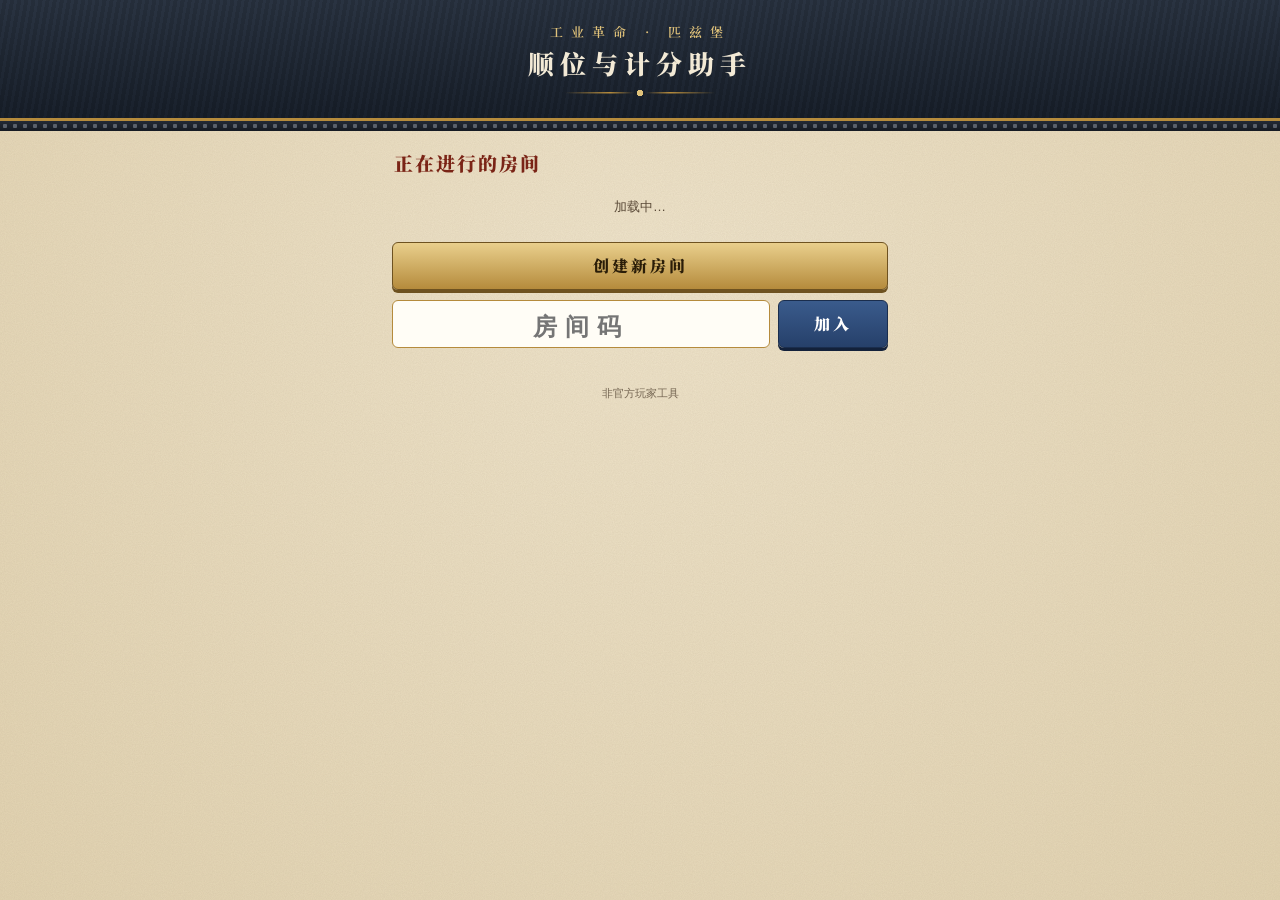
==== public/index.html @ c0c09143 "工业革命：匹兹堡 顺位与计分助手（多人房间版） Co-Authored-By: Claude Opus 5.5 <noreply@anthropic.com>" ====
<!doctype html>
<html lang="zh-CN">
<head>
<meta charset="utf-8">
<meta name="viewport" content="width=device-width,initial-scale=1,viewport-fit=cover">
<meta name="theme-color" content="#1b2230">
<title>工业革命：匹兹堡 顺位与计分助手</title>
<meta name="description" content="多人房间：顺位计算、两时代计分与 MVP 结算">
<meta property="og:type" content="website">
<meta property="og:title" content="工业革命：匹兹堡 顺位与计分助手">
<meta property="og:description" content="多人房间：顺位计算、两时代计分与 MVP 结算">
<meta property="og:image" content="https://pgh.leisurecat.cloud/img/icon-512.jpg">
<meta itemprop="name" content="工业革命：匹兹堡 顺位与计分助手">
<meta itemprop="image" content="https://pgh.leisurecat.cloud/img/icon-512.jpg">
<link rel="icon" href="img/icon-64.png">
<link rel="apple-touch-icon" href="img/icon-180.png">
<link rel="preconnect" href="https://fonts.googleapis.com">
<link rel="preconnect" href="https://fonts.gstatic.com" crossorigin>
<link href="https://fonts.googleapis.com/css2?family=Oswald:wght@500;600&family=Noto+Serif+SC:wght@600;900&display=swap" rel="stylesheet">
<link rel="stylesheet" href="style.css">
</head>
<body>
<div style="position:absolute;width:0;height:0;overflow:hidden"><img src="img/icon-512.jpg" alt=""></div>
<div id="app"></div>
<div id="sheet"></div>
<div id="toast"></div>
<script type="module" src="app.js"></script>
</body>
</html>
---- public/style.css ----
:root{
  --parch:#efe4cb; --parch2:#e2d3b1; --ink:#2d241b; --ink2:#5a4a38;
  --red:#7a2416; --navy:#26406a; --navy2:#3a5b8c; --step:#2c5ba3;
  --steel:#1b2230; --steel2:#2d3a4e; --brass:#b58b3c; --brass2:#e0c27a;
  --yellow:#d6ae45; --blue:#6c9bc4; --orange:#c9653c; --purple:#9b80c8;
  --c-mid:#8d6c2a; --c-rail:#3a5b8c; --c-ind:#7a2416; --c-jewel:#6b8f5a;
  --serif:"Noto Serif SC","Songti SC","STSong",serif;
  --sans:-apple-system,"PingFang SC","Hiragino Sans GB","Microsoft YaHei",sans-serif;
  --num:"Oswald","DIN Alternate",sans-serif;
}
*{box-sizing:border-box;margin:0;padding:0;-webkit-tap-highlight-color:transparent}
html{background:var(--parch2)}
body{min-height:100vh;font-family:var(--sans);color:var(--ink);
  background:
    url("data:image/svg+xml;utf8,<svg xmlns='http://www.w3.org/2000/svg' width='240' height='240'><filter id='n'><feTurbulence type='fractalNoise' baseFrequency='.9' numOctaves='2' stitchTiles='stitch'/><feColorMatrix values='0 0 0 0 .35 0 0 0 0 .27 0 0 0 0 .17 0 0 0 .16 0'/></filter><rect width='240' height='240' filter='url(%23n)'/></svg>"),
    radial-gradient(ellipse at 50% 30%,var(--parch) 0%,var(--parch2) 100%)}
button{font-family:inherit;cursor:pointer}
.hidden{display:none!important}
.band{height:10px;background:radial-gradient(circle at 5px 5px,#59606b 0 2px,transparent 2.5px) 0 0/10px 10px,linear-gradient(#232a35,#151a22)}

/* big header (landing / setup) */
.hero{padding:calc(env(safe-area-inset-top) + 22px) 16px 20px;text-align:center;color:#f3ead6;
  background:linear-gradient(180deg,rgba(255,255,255,.04),rgba(0,0,0,.25)),repeating-linear-gradient(100deg,#212b3a 0 3px,#1c2532 3px 7px),var(--steel2);
  border-bottom:3px solid var(--brass)}
.hero .en{font:600 13px var(--serif);letter-spacing:8px;color:var(--brass2)}
.hero h1{font:900 26px/1.25 var(--serif);letter-spacing:6px;margin-top:6px}
.orn{width:150px;height:10px;margin:8px auto 0;
  background:radial-gradient(circle,var(--brass2) 0 3px,transparent 3.5px) center/10px 10px no-repeat,
    linear-gradient(90deg,transparent,var(--brass) 30%,transparent 46%,transparent 54%,var(--brass) 70%,transparent) center/100% 1.5px no-repeat}
/* slim bar (in game) */
.bar{display:flex;align-items:center;gap:8px;padding:calc(env(safe-area-inset-top) + 8px) 12px 8px;color:#f3ead6;
  background:repeating-linear-gradient(100deg,#212b3a 0 3px,#1c2532 3px 7px),var(--steel2);border-bottom:2px solid var(--brass)}
.bar .ttl{flex:1;font:900 15px var(--serif);letter-spacing:2px;white-space:nowrap;overflow:hidden;text-overflow:ellipsis}
.room{display:inline-flex;align-items:center;gap:6px;height:30px;padding:0 10px;border-radius:15px;border:1px solid rgba(224,194,122,.5);
  background:rgba(0,0,0,.2);color:var(--brass2);font:600 15px var(--num);letter-spacing:2px}
.room small{font:500 11px var(--sans);letter-spacing:0;color:#cbbf9f}
.conn{width:9px;height:9px;border-radius:50%;background:#7d8796;box-shadow:0 0 0 2px rgba(0,0,0,.25)}
.conn.on{background:#62c27a}

.wrap{max-width:520px;margin:0 auto;padding:0 12px calc(env(safe-area-inset-bottom) + 20px)}
.tabs{display:flex;gap:6px;margin:10px 0 8px}
.tab{flex:1;height:38px;border-radius:4px;font:700 15px var(--serif);letter-spacing:3px;color:var(--navy);
  background:rgba(38,64,106,.08);border:1.5px solid rgba(38,64,106,.35)}
.tab.on{color:#fff;background:linear-gradient(180deg,var(--navy2),var(--navy));border-color:#1a2d4d}
h2.h{display:flex;align-items:baseline;justify-content:space-between;margin:18px 2px 8px;font:900 19px var(--serif);letter-spacing:2px;color:var(--red)}
h2.h small{font:500 12px var(--sans);letter-spacing:0;color:var(--ink2)}
.note{font:500 12px/1.55 var(--sans);color:var(--ink2);padding:7px 10px;border-left:3px solid var(--red);background:rgba(122,36,22,.05);margin-top:8px}
.note b{color:var(--red)}
.card{background:rgba(255,252,243,.6);border:1.5px solid rgba(90,74,56,.32);border-radius:8px;box-shadow:0 2px 6px rgba(60,40,10,.1)}
.list{display:flex;flex-direction:column;gap:7px}
.row{display:flex;align-items:center;gap:8px;padding:7px 9px}
.stepn{flex:none;width:24px;height:24px;border-radius:50%;background:var(--step);color:#fff;border:2px solid #fff;
  box-shadow:0 1px 3px rgba(0,0,0,.3);font:600 13px/20px var(--num);text-align:center}
.por{display:inline-block;flex:none;width:46px;height:46px;border-radius:50%;padding:3px;background:var(--c,#999);box-shadow:0 2px 4px rgba(0,0,0,.3);border:none}
.por img{display:block;width:100%;height:100%;border-radius:50%;object-fit:cover;background:#3a2f25}
.por.sm{width:36px;height:36px;padding:2.5px}
.por.xs{width:28px;height:28px;padding:2px}
.who{flex:1;min-width:0}
.who .nm{font:700 15px var(--sans);white-space:nowrap;overflow:hidden;text-overflow:ellipsis}
.who .fg{font:500 11px var(--sans);color:var(--ink2);margin-top:1px;white-space:nowrap;overflow:hidden;text-overflow:ellipsis}
input.pn{width:100%;height:34px;border:1.5px solid rgba(90,74,56,.35);border-radius:6px;background:#fffdf6;padding:0 8px;outline:none;font:700 15px var(--sans);color:var(--ink)}
input.pn:focus{border-color:var(--navy)}
.ib{flex:none;width:34px;height:34px;border-radius:6px;border:1.5px solid rgba(90,74,56,.4);background:rgba(255,255,255,.55);color:var(--ink);font:700 18px/1 var(--sans)}
.ib:disabled{opacity:.25}
.field{flex:none;display:flex;align-items:center;width:64px;height:36px;border-radius:6px;background:#fffdf6;border:1.5px solid var(--brass);padding:0 7px}
.field i{font:600 14px var(--num);font-style:normal;color:var(--brass);margin-right:2px}
.field input{width:100%;border:none;outline:none;background:transparent;font:600 19px var(--num);color:var(--ink);text-align:right}
.field input.bad{color:#c0392b}
.chips{display:flex;gap:8px}
.chip{flex:1;height:40px;border-radius:6px;border:1.5px solid rgba(38,64,106,.4);background:transparent;color:var(--navy);font:700 16px var(--sans)}
.chip.on{background:var(--navy);color:#fff;border-color:var(--navy)}
.dots{display:flex;gap:6px;margin-top:5px}
.dot{width:20px;height:20px;border-radius:50%;border:2px solid #fff;background:var(--c);box-shadow:0 0 0 1px rgba(0,0,0,.25)}
.dot.on{box-shadow:0 0 0 2px var(--ink)}
.dot:disabled{opacity:.2}
.btn{display:block;width:100%;height:48px;margin-top:12px;border-radius:6px;border:1.5px solid #6e5220;
  background:linear-gradient(180deg,#e9cf8c,var(--brass));color:#2a1d08;font:900 16px var(--serif);letter-spacing:3px;box-shadow:0 3px 0 #6e5220}
.btn:active{transform:translateY(2px);box-shadow:0 1px 0 #6e5220}
.btn:disabled{opacity:.4}
.btn.navy{background:linear-gradient(180deg,var(--navy2),var(--navy));border-color:#1a2d4d;color:#fff;box-shadow:0 3px 0 #13213a}
.btn.ghost{height:38px;margin-top:8px;background:transparent;border-color:rgba(90,74,56,.4);color:var(--ink2);font:600 13px var(--sans);letter-spacing:1px;box-shadow:none}
.btns{display:flex;gap:8px}.btns .btn{flex:1}
.err{margin-top:6px;color:#b03020;font-size:13px;text-align:center;min-height:1em}

/* status strip */
.status{display:flex;align-items:center;gap:10px;padding:8px 10px;border-radius:8px;background:rgba(38,64,106,.08);border:1px solid rgba(38,64,106,.25)}
.medal{flex:none;display:inline-flex;align-items:center;justify-content:center;width:40px;height:40px;border-radius:50%;
  background:radial-gradient(circle at 35% 30%,#f2dc9c,var(--brass) 60%,#6e5220);color:#2a1d08;font:900 15px/1 var(--serif);
  border:2px solid #4b3714;box-shadow:0 2px 4px rgba(0,0,0,.3);text-align:center}
.status .t{font:900 17px var(--serif);letter-spacing:1px;color:var(--navy)}
.status .t b{font:600 19px var(--num);color:var(--red);margin:0 2px}
.status .s{font-size:12px;color:var(--ink2);margin-top:1px}
.pips{display:flex;gap:3px;margin-left:auto}
.pips i{width:7px;height:16px;border-radius:2px;background:rgba(38,64,106,.18)}
.pips i.done{background:var(--navy2)}
.pips i.cur{background:var(--red)}
.banner{margin-top:8px;padding:9px 10px;border-radius:8px;background:#2a3443;color:#f3ead6;font-size:13px;line-height:1.5;display:flex;align-items:center;gap:10px}
.banner b{color:var(--brass2)}
.banner button{flex:none;height:32px;padding:0 12px;border-radius:5px;border:1px solid var(--brass);background:var(--brass);color:#22180a;font:700 13px var(--sans)}

/* turn order track */
.track{margin-top:8px;padding:9px 6px 9px;border-radius:8px;background:linear-gradient(180deg,#2a3443,#171d27);border:2px solid #0e1218;color:#f3ead6}
.track .t{font:700 12px var(--serif);letter-spacing:2px;color:var(--brass2);text-align:center}
.slots{display:flex;justify-content:center;gap:4px;margin-top:6px}
.slot{flex:1;max-width:88px;text-align:center;min-width:0}
.slot .o{font:600 12px var(--num);color:var(--brass2);margin-bottom:3px}
.slot .por{display:block;margin:0 auto;width:44px;height:44px}
.slot .n{font:600 11.5px var(--sans);margin-top:3px;white-space:nowrap;overflow:hidden;text-overflow:ellipsis}
.slot .m{display:inline-block;margin-top:2px;padding:0 7px;border-radius:9px;background:var(--brass);color:#22180a;font:600 12px/17px var(--num)}
.slot .tie{display:block;font-size:10px;color:#aab6c8;margin-top:1px}

/* scoring table */
.seg{display:flex;border:1.5px solid var(--navy);border-radius:6px;overflow:hidden}
.seg button{flex:1;height:36px;border:none;background:transparent;color:var(--navy);font:700 14px var(--sans)}
.seg button.on{background:var(--navy);color:#fff}
table.sc{width:100%;margin-top:8px;border-collapse:separate;border-spacing:0 6px;table-layout:fixed}
.sc th{font:600 11px var(--sans);color:var(--ink2);padding:0 1px;text-align:center}
.sc th:first-child{text-align:left;width:76px}
.sc th.tot{width:46px}
.sc td{padding:0 2px;height:48px;background:rgba(255,252,243,.6);border-top:1.5px solid rgba(90,74,56,.25);border-bottom:1.5px solid rgba(90,74,56,.25)}
.sc td:first-child{border-left:1.5px solid rgba(90,74,56,.25);border-radius:8px 0 0 8px;padding-left:5px}
.sc td:last-child{border-right:1.5px solid rgba(90,74,56,.25);border-radius:0 8px 8px 0}
.pc{display:flex;align-items:center;gap:5px;min-width:0}
.pc span{font:700 12.5px var(--sans);white-space:nowrap;overflow:hidden;text-overflow:ellipsis}
.cell{width:100%;height:38px;border-radius:5px;border:1.5px solid rgba(181,139,60,.75);background:#fffdf6;font:600 17px var(--num);color:var(--ink)}
.cell.empty{color:#b7a98f;font:500 12px var(--sans)}
.cell.bad{color:#c0392b;border-color:#c0392b}
.sc td.tt{text-align:center;font:600 21px var(--num);color:var(--red)}
.legend{font:500 11.5px/1.6 var(--sans);color:var(--ink2);margin-top:4px}
.legend b{color:var(--ink)}

/* sheets */
.mask{position:fixed;inset:0;background:rgba(15,18,24,.55);z-index:20}
.sheet{position:fixed;left:0;right:0;bottom:0;z-index:21;max-width:520px;margin:0 auto;padding:12px 14px calc(env(safe-area-inset-bottom) + 14px);
  background:var(--parch);border-top:3px solid var(--brass);border-radius:14px 14px 0 0;box-shadow:0 -8px 30px rgba(0,0,0,.4)}
.sheet h3{font:900 16px var(--serif);color:var(--red);letter-spacing:1px}
.sheet .hint{font-size:12px;color:var(--ink2);margin-top:2px;line-height:1.5}
.disp{margin-top:8px;min-height:58px;padding:6px 12px;border-radius:6px;background:#fffdf6;border:1.5px solid var(--brass);text-align:right}
.disp .ex{font:500 14px var(--num);color:var(--ink2);word-break:break-all}
.disp .cur{font:600 26px var(--num);color:var(--ink)}
.keys{display:grid;grid-template-columns:repeat(4,1fr);gap:7px;margin-top:10px}
.keys button{height:48px;border-radius:6px;border:1.5px solid rgba(90,74,56,.35);background:#fffaf0;font:600 21px var(--num);color:var(--ink)}
.keys .op{background:var(--navy);color:#fff;border-color:var(--navy);font-size:26px}
.keys .ok{background:linear-gradient(180deg,#e9cf8c,var(--brass));border-color:#6e5220;font:900 15px var(--serif);grid-row:span 2;height:auto}
.keys .fn{font:600 14px var(--sans)}
.figs{display:grid;grid-template-columns:repeat(4,1fr);gap:10px 6px;margin-top:10px}
.figs button{border:none;background:transparent;text-align:center;font:600 11px/1.3 var(--sans);color:var(--ink)}
.figs button .por{display:block;width:58px;height:58px;margin:0 auto 4px}
.figs button:disabled{opacity:.3}
.figs button.on .por{box-shadow:0 0 0 3px var(--ink)}

/* landing */
.join{display:flex;gap:8px;margin-top:10px}
.join input{flex:1;min-width:0;height:48px;border-radius:6px;border:1.5px solid var(--brass);background:#fffdf6;text-align:center;font:600 24px var(--num);letter-spacing:8px;text-transform:uppercase;outline:none}
.join .btn{flex:none;width:110px;margin-top:0}

/* MVP */
.mvp{position:relative;margin-top:4px;padding:14px 12px 12px;border-radius:10px;text-align:center;color:#f3ead6;overflow:hidden;
  background:radial-gradient(ellipse at 50% 0%,rgba(224,194,122,.35),transparent 60%),linear-gradient(180deg,#2a3443,#141922);border:2px solid #0e1218}
.mvp .crown{font:700 12px var(--serif);letter-spacing:6px;color:var(--brass2)}
.mvp .por{width:92px;height:92px;padding:4px;margin:8px auto 0;display:block;box-shadow:0 0 0 3px var(--brass2),0 6px 18px rgba(0,0,0,.5)}
.mvp .nm{font:900 22px var(--serif);letter-spacing:2px;margin-top:8px}
.mvp .fg{font-size:12px;color:#c9c0aa}
.mvp .pts{font:600 40px/1.1 var(--num);color:var(--brass2);margin-top:2px}
.mvp .pts small{font:500 13px var(--sans);color:#c9c0aa;margin-left:3px}
.rk .row{gap:7px;padding:7px 8px}
.rk .tot{font:600 22px var(--num);color:var(--red);min-width:34px;text-align:right}
.stack{display:flex;height:9px;border-radius:5px;overflow:hidden;background:rgba(90,74,56,.12);margin-top:4px}
.stack i{display:block;height:100%}
.parts{font:500 10.5px var(--sans);color:var(--ink2);margin-top:3px;white-space:nowrap;overflow:hidden;text-overflow:ellipsis}
.parts em{font-style:normal;display:inline-block;width:7px;height:7px;border-radius:2px;margin:0 2px 0 5px;vertical-align:0}
.parts em:first-child{margin-left:0}
.achs{display:grid;grid-template-columns:repeat(2,1fr);gap:7px;margin-top:6px}
.ach{display:flex;align-items:center;gap:8px;padding:7px 8px}
.ach .medal{width:34px;height:34px;font-size:16px}
.ach .an{font:900 13.5px var(--serif);color:var(--red)}
.ach .ad{font-size:10.5px;color:var(--ink2);line-height:1.35}
.ach .aw{display:flex;gap:3px;margin-top:3px;flex-wrap:wrap}
.tb{display:flex;align-items:center;gap:6px;margin-top:6px;font-size:12px;color:var(--ink2)}
.tb .field{width:58px;height:32px}
footer{margin-top:18px;text-align:center;font-size:10.5px;line-height:1.6;color:var(--ink2);opacity:.8}
.toast{position:fixed;left:50%;bottom:calc(env(safe-area-inset-bottom) + 24px);transform:translateX(-50%);z-index:30;padding:8px 16px;border-radius:20px;background:rgba(20,25,34,.9);color:#fff;font-size:13px}

/* short phones (e.g. iPhone SE): tighten the in-game screen so the settle button stays on screen */
@media (max-height: 700px){
  .bar{padding-top:calc(env(safe-area-inset-top) + 6px);padding-bottom:6px}
  .tabs{margin:7px 0 6px}.tab{height:34px}
  .status{padding:5px 9px}.medal{width:34px;height:34px}.status .t{font-size:16px}
  .banner{margin-top:6px;padding:6px 9px}.banner button{height:28px}
  .track{margin-top:6px;padding:6px 4px 7px}.slots{margin-top:4px}.slot .por{width:38px;height:38px}.slot .o{margin-bottom:1px}
  .list{gap:5px}.row{padding:5px 8px}.por.sm{width:32px;height:32px}
  .ib{width:32px;height:32px}.field{height:34px}
  .btn{height:44px;margin-top:9px}.btn.ghost{height:34px;margin-top:6px}
}
.lobby{display:flex;align-items:center;gap:10px;width:100%;padding:9px 11px;text-align:left;font:inherit;color:inherit}
.lobby .lc{font:600 22px var(--num);letter-spacing:3px;color:var(--navy);min-width:66px}
.lobby .lp{display:flex;gap:2px;flex:1;min-width:0}
.lobby .ls{text-align:right;font-size:11.5px;color:var(--ink2);line-height:1.35}
.lobby .ls b{display:block;font:700 13px var(--sans);color:var(--red)}
.empty{padding:14px;text-align:center;font-size:13px;color:var(--ink2)}
.join{margin-top:10px}
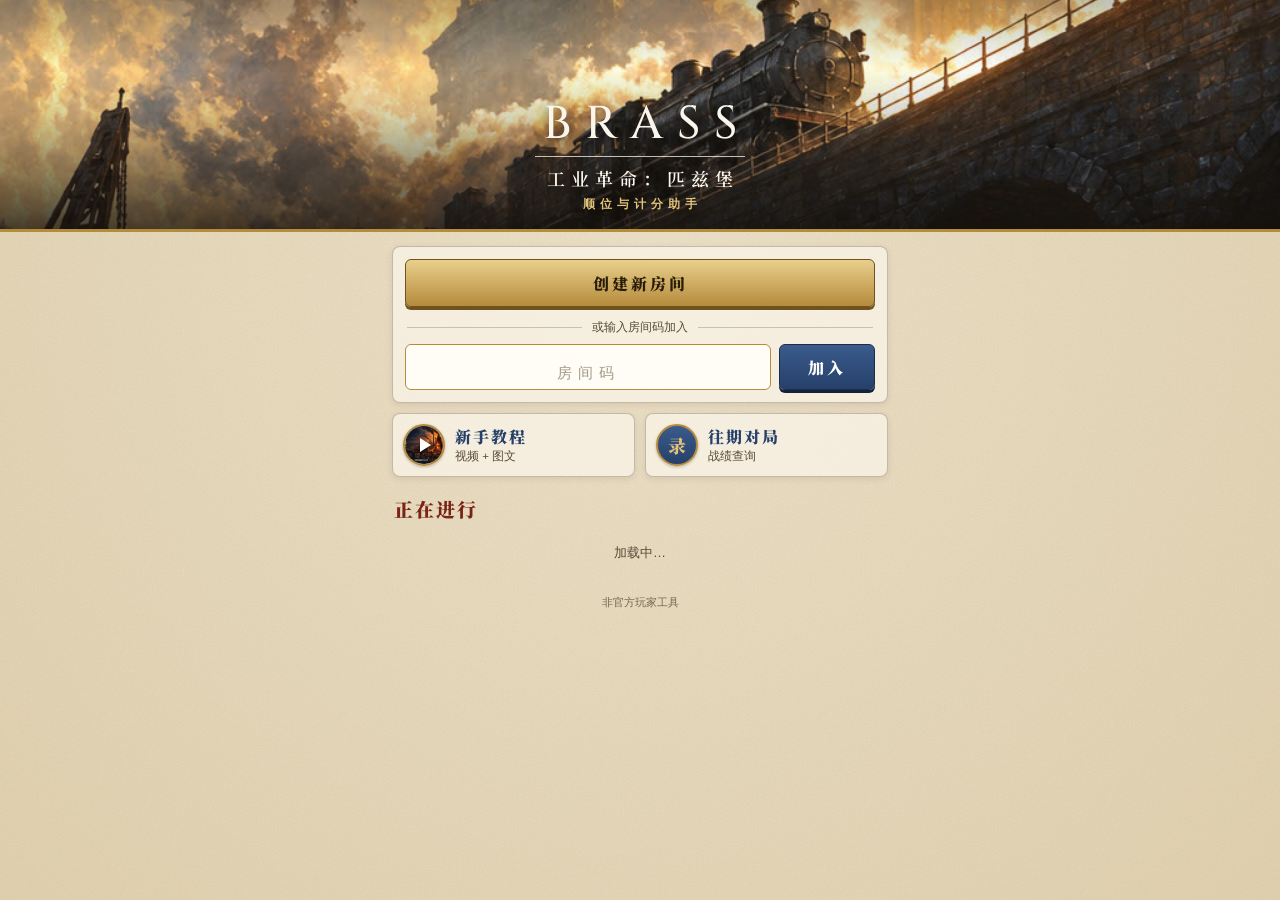
==== commit d0b584e6: "Redesign landing: cover-art hero, grouped create/join card, tutorial and history tiles, room status " ====
--- a/public/index.html
+++ b/public/index.html
@@ -16,7 +16,7 @@
 <link rel="apple-touch-icon" href="img/icon-180.png">
 <link rel="preconnect" href="https://fonts.googleapis.com">
 <link rel="preconnect" href="https://fonts.gstatic.com" crossorigin>
-<link href="https://fonts.googleapis.com/css2?family=Oswald:wght@500;600&family=Noto+Serif+SC:wght@600;900&display=swap" rel="stylesheet">
+<link href="https://fonts.googleapis.com/css2?family=Cinzel:wght@500&family=Oswald:wght@500;600&family=Noto+Serif+SC:wght@600;900&display=swap" rel="stylesheet">
 <link rel="stylesheet" href="style.css">
 </head>
 <body>
--- a/public/style.css
+++ b/public/style.css
@@ -199,3 +199,69 @@
 .lobby .ls b{display:block;font:700 13px var(--sans);color:var(--red)}
 .empty{padding:14px;text-align:center;font-size:13px;color:var(--ink2)}
 .join{margin-top:10px}
+
+/* illustrated tutorial (guide.html) */
+a.btn{text-align:center;line-height:45px;text-decoration:none}
+a.btn.ghost{line-height:35px}
+.guide .vid{display:block;width:100%;aspect-ratio:16/9;padding:0;background:var(--steel);overflow:hidden}
+.guide .toc{display:flex;flex-wrap:wrap;gap:6px;margin:0 0 4px}
+.guide .toc a{padding:5px 10px;border-radius:14px;border:1px solid rgba(38,64,106,.35);background:rgba(38,64,106,.06);color:var(--navy);font:600 12.5px var(--sans);text-decoration:none}
+.gs{margin-top:14px;padding:0 0 12px;overflow:hidden;scroll-margin-top:10px}
+.gs h2.h{margin:12px 12px 10px}
+.gs h2.h i{font:600 15px var(--num);font-style:normal;color:var(--brass);margin-right:8px}
+.gs img{display:block;width:100%;height:auto;background:var(--steel)}
+.gs ul{margin:10px 14px 0 30px;font:500 14.5px/1.7 var(--sans)}
+.gs li+li{margin-top:5px}
+/* landing */
+.hero-art{position:relative;height:calc(env(safe-area-inset-top) + 232px);overflow:hidden;background:var(--steel);border-bottom:3px solid var(--brass)}
+.hero-art img{position:absolute;inset:0;width:100%;height:100%;object-fit:cover;object-position:50% 40%}
+.hero-art:after{content:"";position:absolute;inset:0;background:linear-gradient(180deg,rgba(18,14,10,.25) 0,rgba(18,14,10,0) 30%,rgba(18,14,10,.15) 50%,rgba(18,14,10,.78) 100%)}
+.hero-art .ht{position:absolute;z-index:1;left:0;right:0;bottom:16px;text-align:center;color:#fbf6ec;text-shadow:0 2px 12px rgba(0,0,0,.6)}
+.hero-art .wm{font:500 46px/1 "Cinzel",serif;letter-spacing:14px;text-indent:14px}
+.hero-art .hr{width:210px;height:1px;margin:9px auto 8px;background:rgba(251,246,236,.75)}
+.hero-art .hz{font:600 18px var(--serif);letter-spacing:6px;text-indent:6px}
+.hero-art .hs{margin-top:5px;font:600 12px var(--sans);letter-spacing:5px;text-indent:5px;color:var(--brass2)}
+.start{margin-top:14px;padding:12px}
+.start .btn{margin-top:0}
+.start .or{display:flex;align-items:center;gap:10px;margin:12px 2px 0;font-size:12px;color:var(--ink2)}
+.start .or:before,.start .or:after{content:"";flex:1;height:1px;background:rgba(90,74,56,.28)}
+.start .join{margin-top:8px}
+.start .join input,.start .join .btn{height:46px}
+.start .join .btn{width:96px}
+.start .err{margin-top:8px;min-height:0}
+.tiles{display:grid;grid-template-columns:1fr 1fr;gap:10px;margin-top:10px}
+.tile{display:flex;align-items:center;gap:10px;padding:10px;text-decoration:none;color:var(--ink2);font-size:11.5px;line-height:1.4}
+.tile:active{transform:translateY(1px)}
+.tile b{display:block;font:900 16px var(--serif);letter-spacing:2px;color:var(--navy)}
+.tile .ti{position:relative;flex:none;width:42px;height:42px;border-radius:50%;overflow:hidden;border:2px solid var(--brass);box-shadow:0 1px 3px rgba(0,0,0,.25)}
+.tile .ti img{display:block;width:100%;height:100%;object-fit:cover}
+.tile .ti.play:after{content:"";position:absolute;left:50%;top:50%;margin:-7px 0 0 -4px;border-style:solid;border-width:7px 0 7px 11px;border-color:transparent transparent transparent #fff;filter:drop-shadow(0 1px 2px rgba(0,0,0,.7))}
+.tile .ti.rec{display:flex;align-items:center;justify-content:center;background:linear-gradient(180deg,var(--navy2),var(--navy));color:var(--brass2);font:900 18px var(--serif)}
+.lobby .lp .por+.por{margin-left:-7px}
+.lobby .ls{display:flex;flex-direction:column;align-items:flex-end;gap:3px}
+.lobby .ls .st{display:inline-block;padding:2px 8px;border-radius:10px;font:700 12px var(--sans)}
+.lobby .ls .st-setup{background:rgba(181,139,60,.2);color:#7a5a1c}
+.lobby .ls .st-play{background:rgba(38,64,106,.13);color:var(--navy)}
+.lobby .ls .st-over{background:rgba(90,74,56,.12);color:var(--ink2)}
+.lobby .ls small{font-size:11px;color:var(--ink2)}
+.od{display:inline-block;width:7px;height:7px;margin-right:4px;border-radius:50%;background:#a59a86;vertical-align:1px}
+.od.on{background:#4caf6a}
+
+/* past games (history.html) */
+.games{margin-top:12px}
+.game summary{list-style:none;padding:9px 11px;cursor:pointer}
+.game summary::-webkit-details-marker{display:none}
+.game .gh{display:flex;align-items:baseline;justify-content:space-between;gap:8px}
+.game .gh b{font:600 20px var(--num);letter-spacing:3px;color:var(--navy)}
+.game .gh span{font-size:12px;color:var(--ink2)}
+.game .gp{display:flex;flex-wrap:wrap;gap:4px 12px;margin-top:6px}
+.game .gp>span{display:flex;align-items:center;gap:4px;font-size:13px;min-width:0}
+.game .gp i{font-style:normal;max-width:6em;overflow:hidden;text-overflow:ellipsis;white-space:nowrap}
+.game .gp em{font:600 15px var(--num);font-style:normal;color:var(--ink2)}
+.game .gp .win em{color:var(--red)}
+.game .gp .win i{font-weight:700}
+.game .gd{border-top:1px dashed rgba(90,74,56,.35);padding:4px 0}
+.game[open] summary .gp{display:none}
+#search input{font:500 15px var(--sans);letter-spacing:0;text-transform:none;text-align:left;padding:0 12px}
+.start .join input::placeholder{font:500 15px var(--sans);letter-spacing:6px;color:#a59a86}
+.tile .ti.play img{object-position:80% 50%}
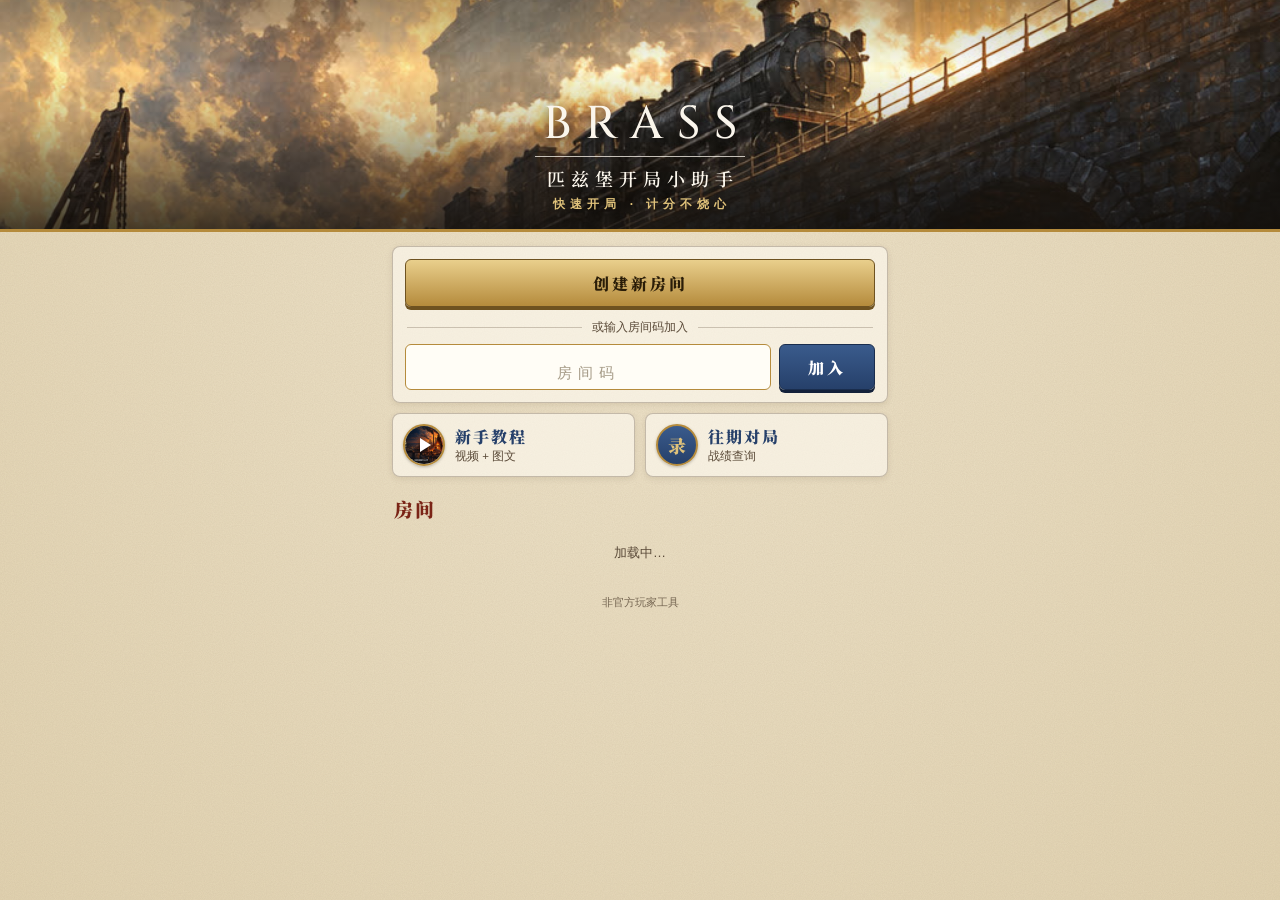
==== commit 10b6fe6c: "Rename to 匹兹堡开局小助手; keep started games listed for 7 days and remember this phone's rooms Co-Authored" ====
--- a/public/index.html
+++ b/public/index.html
@@ -4,13 +4,13 @@
 <meta charset="utf-8">
 <meta name="viewport" content="width=device-width,initial-scale=1,viewport-fit=cover">
 <meta name="theme-color" content="#1b2230">
-<title>工业革命：匹兹堡 顺位与计分助手</title>
-<meta name="description" content="多人房间：顺位计算、两时代计分与 MVP 结算">
+<title>匹兹堡开局小助手 · 快速开局，计分不烧心</title>
+<meta name="description" content="《工业革命：匹兹堡》多人同步排顺位、两时代计分，快速开局，计分不烧心">
 <meta property="og:type" content="website">
-<meta property="og:title" content="工业革命：匹兹堡 顺位与计分助手">
-<meta property="og:description" content="多人房间：顺位计算、两时代计分与 MVP 结算">
+<meta property="og:title" content="匹兹堡开局小助手 · 快速开局，计分不烧心">
+<meta property="og:description" content="《工业革命：匹兹堡》多人同步排顺位、两时代计分，快速开局，计分不烧心">
 <meta property="og:image" content="https://pgh.leisurecat.cloud/img/icon-512.jpg">
-<meta itemprop="name" content="工业革命：匹兹堡 顺位与计分助手">
+<meta itemprop="name" content="匹兹堡开局小助手 · 快速开局，计分不烧心">
 <meta itemprop="image" content="https://pgh.leisurecat.cloud/img/icon-512.jpg">
 <link rel="icon" href="img/icon-64.png">
 <link rel="apple-touch-icon" href="img/icon-180.png">
--- a/public/style.css
+++ b/public/style.css
@@ -265,3 +265,31 @@
 #search input{font:500 15px var(--sans);letter-spacing:0;text-transform:none;text-align:left;padding:0 12px}
 .start .join input::placeholder{font:500 15px var(--sans);letter-spacing:6px;color:#a59a86}
 .tile .ti.play img{object-position:80% 50%}
+.guide .toc a.fqa{background:var(--navy);border-color:var(--navy);color:#fff}
+#faq{scroll-margin-top:10px}
+.fq-cat{margin:16px 2px 6px;font:900 15px var(--serif);letter-spacing:2px;color:var(--navy)}
+.fq{margin-top:6px}
+.fq summary{position:relative;list-style:none;padding:10px 32px 10px 12px;font:600 14.5px/1.5 var(--sans);cursor:pointer}
+.fq summary::-webkit-details-marker{display:none}
+.fq summary:after{content:"+";position:absolute;right:12px;top:8px;font:500 20px var(--num);color:var(--brass)}
+.fq[open] summary:after{content:"−"}
+.fq p{padding:0 12px 11px;font:500 14px/1.7 var(--sans);color:var(--ink2)}
+.fq p a{font-size:12px;color:var(--navy2);white-space:nowrap}
+
+/* blind-bag draw overlay */
+.draw{position:fixed;inset:0;z-index:50;display:flex;align-items:center;justify-content:center;background:rgba(15,19,28,.93);-webkit-backdrop-filter:blur(4px);backdrop-filter:blur(4px);animation:drIn .25s ease;transition:opacity .4s}
+.draw.out{opacity:0}
+.dr-box{text-align:center;color:#f3ead6}
+.dr-t{font:900 22px var(--serif);letter-spacing:8px;text-indent:8px;color:var(--brass2)}
+.dr-slots{display:flex;gap:10px;justify-content:center;margin-top:24px;min-height:100px}
+.dr-s{width:64px;opacity:0;animation:drPop .75s cubic-bezier(.2,.9,.3,1.2) forwards;animation-delay:calc(var(--start) + var(--i) * var(--step))}
+.dr-s .por{display:block;width:58px;height:58px;padding:3px;margin:0 auto;box-shadow:0 0 0 2px var(--brass2),0 4px 12px rgba(0,0,0,.5)}
+.dr-s b{display:block;margin-top:6px;font:600 18px var(--num);color:var(--brass2)}
+.dr-s i{display:block;font-style:normal;font-size:11px;color:#cfc5ad;white-space:nowrap;overflow:hidden;text-overflow:ellipsis}
+.dr-bag{width:120px;height:130px;margin:18px auto 0;transform-origin:50% 92%;animation:drShake .9s ease-in-out,drJig var(--step) ease-in-out var(--start) infinite}
+.dr-skip{margin-top:16px;font-size:12px;color:#8f8a7d}
+@keyframes drIn{from{opacity:0}}
+@keyframes drPop{0%{opacity:0;transform:translate(calc(var(--d) * 74px),170px) scale(.3)}45%{opacity:1;transform:translate(calc(var(--d) * 37px),-28px) scale(1.15)}100%{opacity:1;transform:none}}
+@keyframes drShake{0%,100%{transform:rotate(0)}20%{transform:rotate(-9deg)}40%{transform:rotate(8deg)}60%{transform:rotate(-5deg)}80%{transform:rotate(3deg)}}
+@keyframes drJig{0%,100%{transform:scale(1)}25%{transform:scale(1.07,.93)}}
+.lobby .lc em{display:block;margin-top:1px;font:700 10px var(--sans);font-style:normal;letter-spacing:2px;color:var(--brass)}
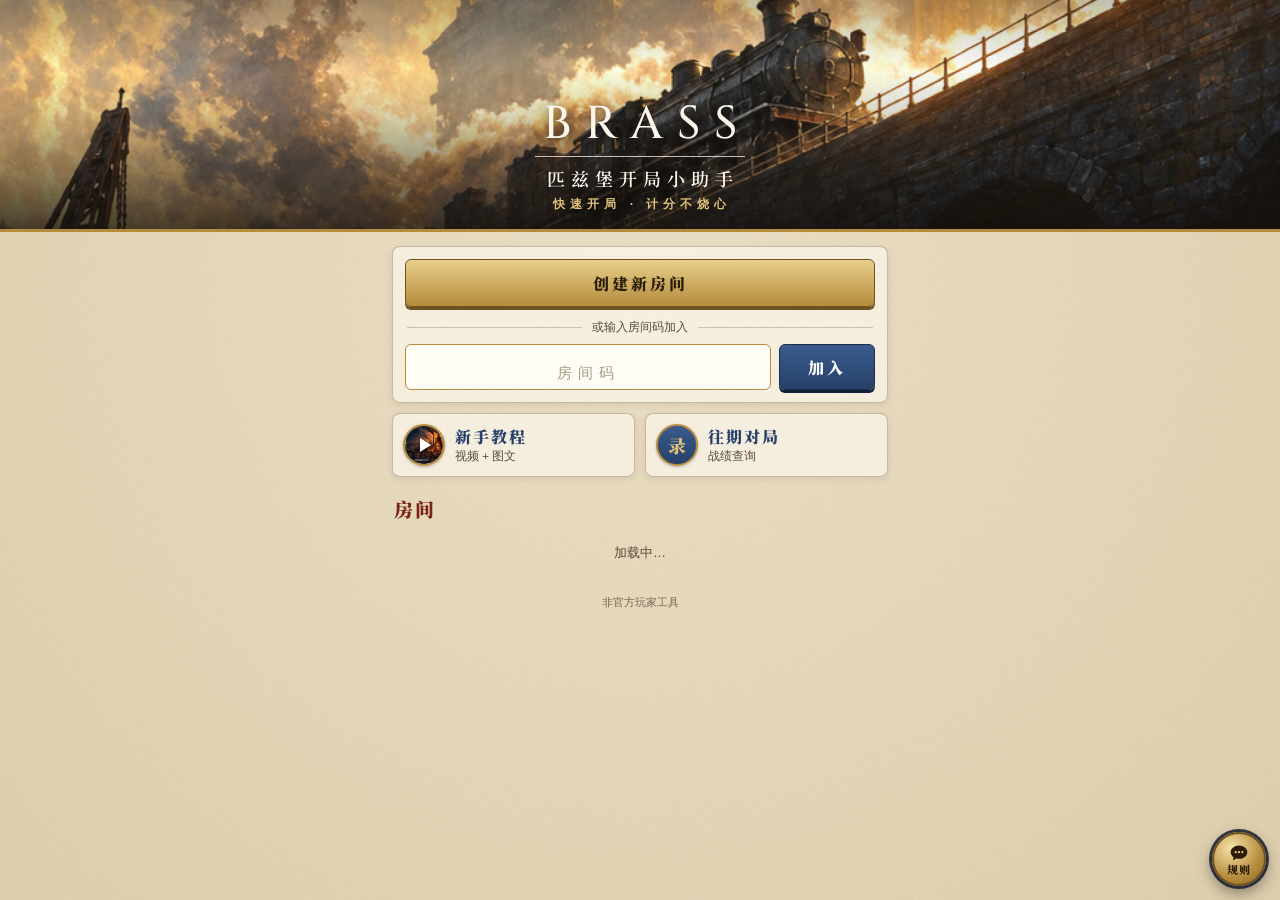
==== commit 4504e30f: "Rules assistant: floating chat panel answering from the guide and FAQ via DeepSeek V4.1 Flash /api/c" ====
--- a/public/index.html
+++ b/public/index.html
@@ -25,5 +25,6 @@
 <div id="sheet"></div>
 <div id="toast"></div>
 <script type="module" src="app.js"></script>
+<script type="module" src="chat.js"></script>
 </body>
 </html>
--- a/public/style.css
+++ b/public/style.css
@@ -114,15 +114,15 @@
 .seg button{flex:1;height:36px;border:none;background:transparent;color:var(--navy);font:700 14px var(--sans)}
 .seg button.on{background:var(--navy);color:#fff}
 table.sc{width:100%;margin-top:8px;border-collapse:separate;border-spacing:0 6px;table-layout:fixed}
-.sc th{font:600 11px var(--sans);color:var(--ink2);padding:0 1px;text-align:center}
-.sc th:first-child{text-align:left;width:76px}
-.sc th.tot{width:46px}
-.sc td{padding:0 2px;height:48px;background:rgba(255,252,243,.6);border-top:1.5px solid rgba(90,74,56,.25);border-bottom:1.5px solid rgba(90,74,56,.25)}
-.sc td:first-child{border-left:1.5px solid rgba(90,74,56,.25);border-radius:8px 0 0 8px;padding-left:5px}
-.sc td:last-child{border-right:1.5px solid rgba(90,74,56,.25);border-radius:0 8px 8px 0}
-.pc{display:flex;align-items:center;gap:5px;min-width:0}
-.pc span{font:700 12.5px var(--sans);white-space:nowrap;overflow:hidden;text-overflow:ellipsis}
-.cell{width:100%;height:38px;border-radius:5px;border:1.5px solid rgba(181,139,60,.75);background:#fffdf6;font:600 17px var(--num);color:var(--ink)}
+.sc thead th{padding:0 2px 2px;vertical-align:bottom}
+.sc th:first-child{width:64px}
+.pv{display:flex;flex-direction:column;align-items:center;gap:2px;min-width:0}
+.pv span{max-width:100%;font:700 12.5px var(--sans);white-space:nowrap;overflow:hidden;text-overflow:ellipsis}
+.sc tbody th{height:50px;padding-left:9px;text-align:left;font:600 13px/1.2 var(--sans);color:var(--ink2);background:rgba(255,252,243,.6);border:1.5px solid rgba(90,74,56,.25);border-right:none;border-radius:8px 0 0 8px}
+.sc tbody th small{display:block;font-size:11px;font-weight:500}
+.sc td{padding:0 3px;background:rgba(255,252,243,.6);border-top:1.5px solid rgba(90,74,56,.25);border-bottom:1.5px solid rgba(90,74,56,.25)}
+.sc td:last-child{border-right:1.5px solid rgba(90,74,56,.25);border-radius:0 8px 8px 0;padding-right:5px}
+.cell{width:100%;height:40px;border-radius:5px;border:1.5px solid rgba(181,139,60,.75);background:#fffdf6;font:600 17px var(--num);color:var(--ink)}
 .cell.empty{color:#b7a98f;font:500 12px var(--sans)}
 .cell.bad{color:#c0392b;border-color:#c0392b}
 .sc td.tt{text-align:center;font:600 21px var(--num);color:var(--red)}
@@ -176,6 +176,15 @@
 .ach .an{font:900 13.5px var(--serif);color:var(--red)}
 .ach .ad{font-size:10.5px;color:var(--ink2);line-height:1.35}
 .ach .aw{display:flex;gap:3px;margin-top:3px;flex-wrap:wrap}
+.tbh{display:flex;width:100%;justify-content:space-between;align-items:center;padding:2px 0;border:none;background:none;font:12px var(--sans);color:var(--ink2);text-align:left}
+.tbh span{color:var(--brass);font-weight:700}
+.sv .btn{height:40px;margin-top:8px;font:700 14px var(--sans);letter-spacing:1px}
+.tb .pn{flex:1;min-width:0}
+.shotv{position:fixed;inset:0;z-index:60;overflow:auto;padding:0 16px 24px;background:rgba(15,19,28,.94)}
+.shotv img{display:block;width:100%;max-width:480px;margin:0 auto;border-radius:6px;box-shadow:0 6px 24px rgba(0,0,0,.5)}
+.sv-top{position:sticky;top:0;display:flex;align-items:center;gap:10px;max-width:480px;margin:0 auto;padding:12px 0 10px;background:rgba(15,19,28,.94);color:var(--brass2);font:600 14px var(--sans)}
+.sv-top span{flex:1}
+.sv-top a,.sv-top button{padding:5px 12px;border:1px solid rgba(255,255,255,.4);border-radius:5px;background:none;color:#fff;font:600 13px var(--sans);text-decoration:none}
 .tb{display:flex;align-items:center;gap:6px;margin-top:6px;font-size:12px;color:var(--ink2)}
 .tb .field{width:58px;height:32px}
 footer{margin-top:18px;text-align:center;font-size:10.5px;line-height:1.6;color:var(--ink2);opacity:.8}
@@ -293,3 +302,48 @@
 @keyframes drShake{0%,100%{transform:rotate(0)}20%{transform:rotate(-9deg)}40%{transform:rotate(8deg)}60%{transform:rotate(-5deg)}80%{transform:rotate(3deg)}}
 @keyframes drJig{0%,100%{transform:scale(1)}25%{transform:scale(1.07,.93)}}
 .lobby .lc em{display:block;margin-top:1px;font:700 10px var(--sans);font-style:normal;letter-spacing:2px;color:var(--brass)}
+
+/* rules assistant (chat.js) */
+body.has-chat{padding-bottom:72px}
+.cfab{position:fixed;right:14px;bottom:calc(env(safe-area-inset-bottom) + 14px);z-index:19;width:54px;height:54px;display:flex;flex-direction:column;align-items:center;justify-content:center;gap:0;border-radius:50%;border:2px solid #6e5220;background:radial-gradient(circle at 35% 28%,#f6e3a8,var(--brass) 62%,#8a6526);color:#2a1c08;font:900 11px/1.1 var(--serif);letter-spacing:1px;box-shadow:0 0 0 3px rgba(27,34,48,.88),0 6px 16px rgba(0,0,0,.45)}
+.cfab:active{transform:scale(.94)}
+@keyframes cpIn{from{opacity:0;transform:translateY(18px) scale(.97)}}
+.cpanel{position:fixed;right:12px;bottom:calc(env(safe-area-inset-bottom) + 12px);z-index:40;width:min(380px,calc(100vw - 24px));height:min(600px,calc(100dvh - 24px));display:flex;flex-direction:column;overflow:hidden;border:1.5px solid #6e5220;border-radius:14px;background:var(--parch2);box-shadow:0 14px 44px rgba(0,0,0,.5);transform-origin:bottom right;animation:cpIn .22s ease}
+.chd{display:flex;align-items:center;gap:10px;padding:11px 6px 11px 12px;background:linear-gradient(180deg,var(--steel2),var(--steel))}
+.chd div{flex:1;min-width:0}
+.chd b{display:block;font:900 16px var(--serif);color:var(--brass2);letter-spacing:1px}
+.chd div span{display:flex;align-items:center;gap:6px;margin-top:2px;font:500 11.5px var(--sans);color:#aab6c8}
+.con{width:7px;height:7px;border-radius:50%;background:#5ec27a;box-shadow:0 0 0 3px rgba(94,194,122,.22)}
+.cav{flex:none;width:38px;height:38px;display:grid;place-items:center;border-radius:50%;border:1.5px solid #6e5220;background:radial-gradient(circle at 35% 28%,#f6e3a8,var(--brass) 62%,#8a6526);color:#2a1c08;font:900 17px var(--serif);box-shadow:0 0 0 2px rgba(224,194,122,.3)}
+.cav.sm{width:28px;height:28px;font-size:13px;box-shadow:0 2px 4px rgba(0,0,0,.2)}
+.cx{flex:none;width:36px;height:36px;border:none;background:none;color:#d8dee8;font:300 28px/1 var(--sans)}
+.clog{flex:1;overflow:auto;display:flex;flex-direction:column;gap:10px;padding:12px;background:radial-gradient(ellipse at 50% 0%,var(--parch) 0%,var(--parch2) 100%)}
+.cwel{position:relative;flex:none;display:flex;align-items:flex-end;min-height:112px;overflow:hidden;border-radius:10px;border:1px solid rgba(110,82,32,.5);box-shadow:0 4px 12px rgba(0,0,0,.22)}
+.cwel img{position:absolute;inset:0;width:100%;height:100%;object-fit:cover;object-position:50% 35%}
+.cwel div{position:relative;width:100%;padding:30px 12px 10px;background:linear-gradient(transparent,rgba(15,19,28,.88) 55%)}
+.cwel b{display:block;font:900 16px var(--serif);color:#fbf6ec;letter-spacing:1px}
+.cwel span{display:block;margin-top:2px;font:12px/1.5 var(--sans);color:#d9d3c5}
+.csug{display:flex;flex-direction:column;gap:6px}
+.csug em{margin:2px 0 0 2px;font:700 11.5px var(--sans);font-style:normal;color:var(--ink2);letter-spacing:2px}
+.csug button{display:flex;align-items:center;gap:9px;padding:9px 10px;border:1px solid rgba(181,139,60,.55);border-radius:9px;background:#fffaf0;text-align:left;font:600 13.5px var(--sans);color:var(--ink);box-shadow:0 1px 0 rgba(110,82,32,.22)}
+.csug button:before{content:"问";flex:none;width:20px;height:20px;display:grid;place-items:center;border-radius:50%;background:var(--navy);color:#fff;font:700 11px var(--sans)}
+.csug button:after{content:"›";margin-left:auto;font:600 18px/1 var(--sans);color:var(--brass)}
+.csug button:active{background:#f3e7cc}
+.cr{display:flex;align-items:flex-end;gap:7px}
+.cr.u{justify-content:flex-end}
+.cm{max-width:82%;padding:9px 12px;border-radius:12px;font:14px/1.65 var(--sans);word-break:break-word}
+.cm.u{background:linear-gradient(180deg,var(--navy2),var(--navy));color:#fff;border-bottom-right-radius:4px;box-shadow:0 2px 6px rgba(19,33,58,.25)}
+.cm.a{background:#fffdf6;border:1px solid rgba(90,74,56,.18);color:var(--ink);border-bottom-left-radius:4px;box-shadow:0 2px 6px rgba(60,45,25,.1)}
+.cm.a b{color:var(--red)}
+.cm.err{color:var(--red);border-color:rgba(122,36,22,.4);background:#fbf1ec}
+.cin{display:flex;align-items:center;gap:8px;padding:10px 10px 6px;border-top:1px solid rgba(110,82,32,.25);background:#f6eedb}
+.cin textarea{flex:1;min-width:0;height:42px;resize:none;padding:10px 15px;border:1.5px solid rgba(90,74,56,.3);border-radius:21px;background:#fffdf6;outline:none;font:16px/1.3 var(--sans);color:var(--ink)}
+.cin textarea:focus{border-color:var(--brass)}
+.cin button{flex:none;width:42px;height:42px;display:grid;place-items:center;border-radius:50%;border:1.5px solid #6e5220;background:radial-gradient(circle at 35% 28%,#f6e3a8,var(--brass) 62%,#8a6526);color:#2a1c08;box-shadow:0 2px 0 #6e5220}
+.cin button:active{transform:translateY(1px);box-shadow:0 1px 0 #6e5220}
+.cin button:disabled{opacity:.45}
+.cfoot{padding:0 12px 8px;background:#f6eedb;text-align:center;font:500 10.5px var(--sans);color:var(--ink2);opacity:.75}
+.cdots{display:inline-flex;gap:4px;padding:5px 0}
+.cdots b{width:6px;height:6px;border-radius:50%;background:var(--brass);animation:cdot 1s infinite}
+.cdots b:nth-child(2){animation-delay:.15s}.cdots b:nth-child(3){animation-delay:.3s}
+@keyframes cdot{0%,80%,100%{opacity:.25}40%{opacity:1}}
